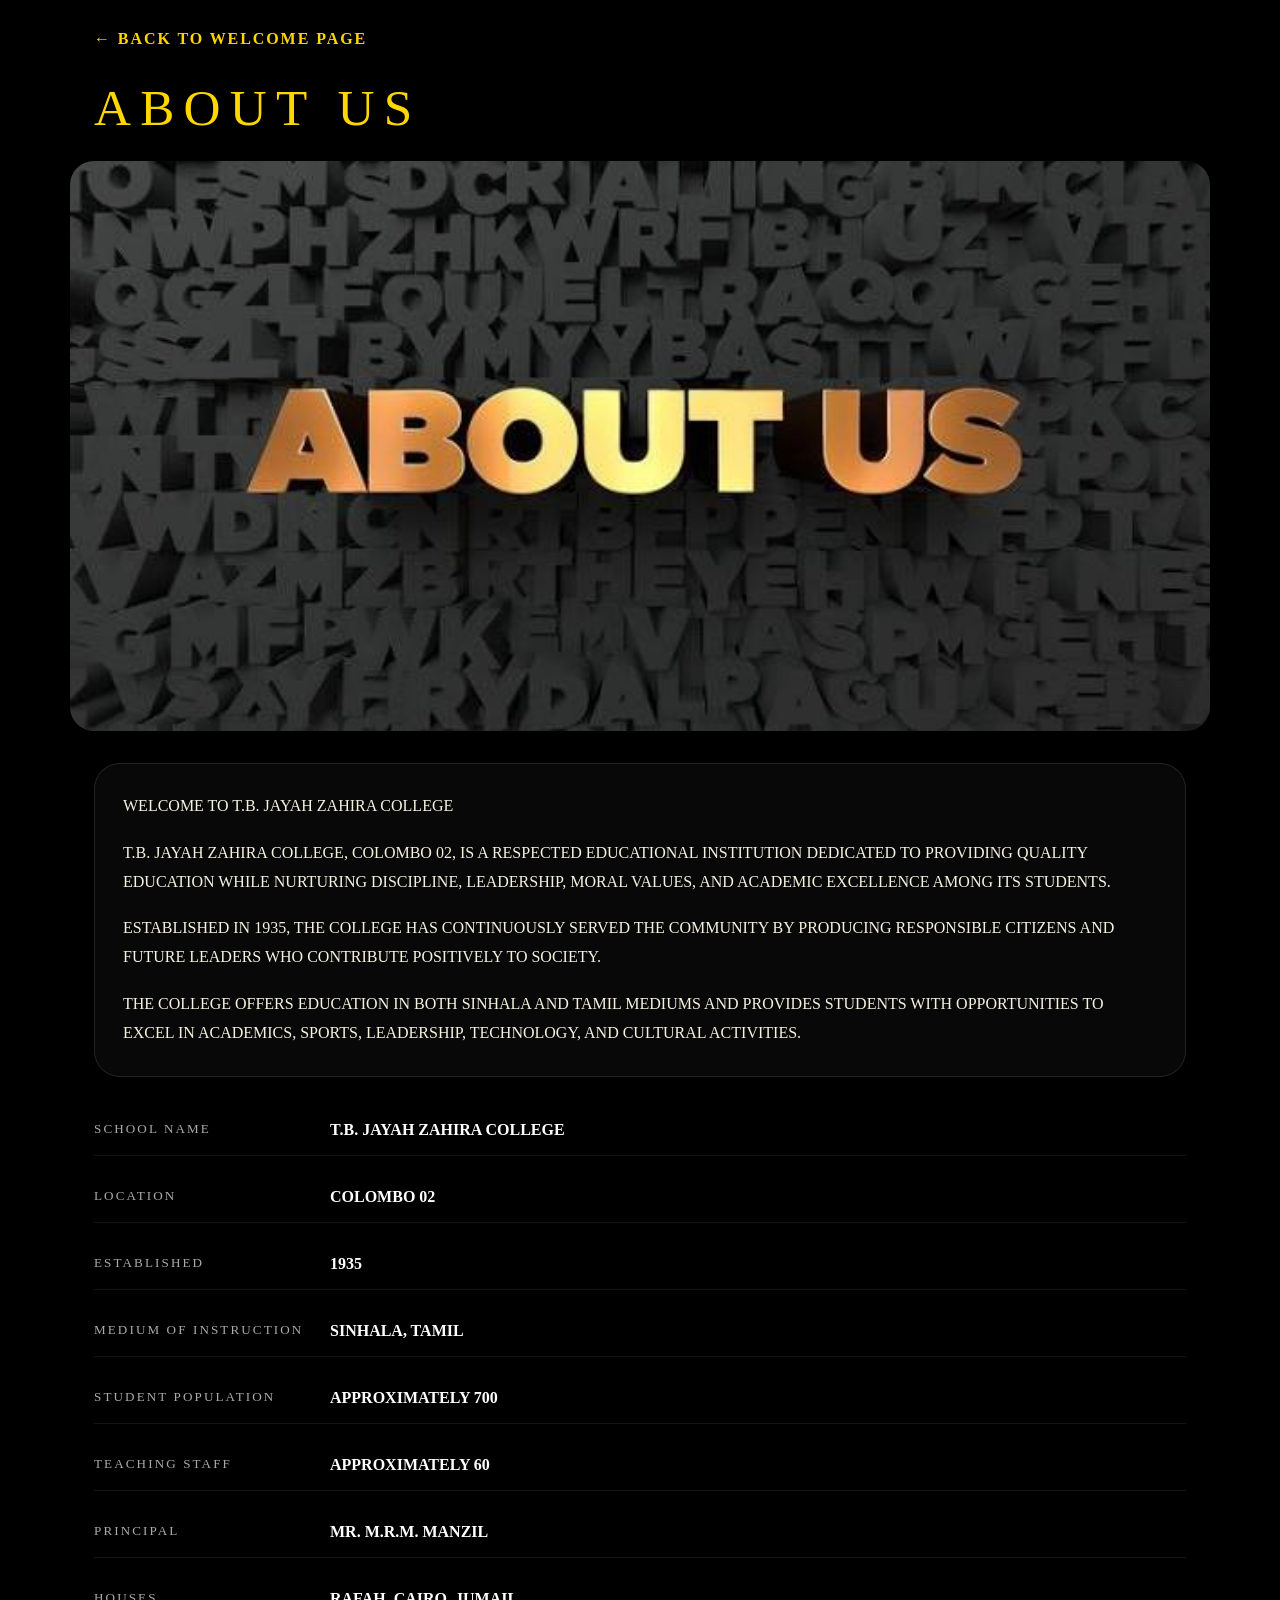
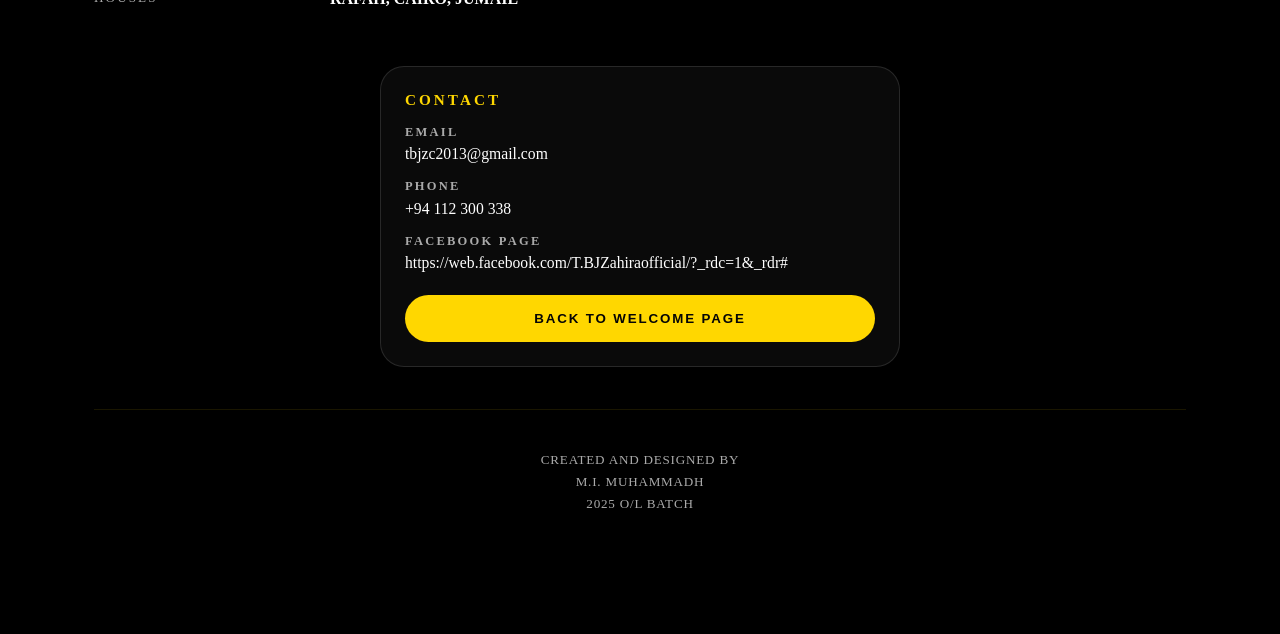
==== frontend/about.html @ 77097750 "testing" ====
﻿<!DOCTYPE html>
<html lang="en">
<head>
<meta charset="UTF-8">
<meta name="viewport" content="width=device-width, initial-scale=1.0">
<title>ABOUT US - T.B. JAYA ZAHIRA COLLEGE</title>
<style>
  :root{--bg:#000;--text:#fff;--gold:#ffd700;--muted:#aaa;}
  *{margin:0;padding:0;box-sizing:border-box}
  body{min-height:100vh;background:var(--bg);color:var(--text);font-family:Georgia, 'Times New Roman', serif;}
  .page{max-width:1140px;margin:0 auto;padding:30px 24px 80px;}
  .back-link{display:inline-block;margin-bottom:30px;color:var(--gold);text-decoration:none;font-weight:700;text-transform:uppercase;letter-spacing:0.12em;}
  .page-title{font-size:3.2rem;letter-spacing:0.18em;text-transform:uppercase;color:var(--gold);margin-bottom:24px;}
  .hero-banner{width:calc(100% + 48px);max-width:none;margin-left:-24px;margin-bottom:32px;overflow:hidden;border-radius:24px;}
  .hero-banner img{width:100%;height:auto;display:block;object-fit:cover;}
  .section{margin-bottom:28px;padding:28px;border:1px solid rgba(255,255,255,0.1);border-radius:26px;background:rgba(255,255,255,0.03);box-shadow:0 22px 55px rgba(0,0,0,0.25);}
  .section p{margin-bottom:18px;font-size:1rem;line-height:1.8;text-transform:uppercase;color:#f5f2e1;}
  .section p:last-child{margin-bottom:0;}
  .stats{display:grid;gap:16px;}
  .stat-row{display:grid;grid-template-columns:220px minmax(0,1fr);gap:16px;padding:16px 0;border-bottom:1px solid rgba(255,255,255,0.08);}
  .stat-row:last-child{border-bottom:none;}
  .stat-label{font-size:0.82rem;color:var(--muted);text-transform:uppercase;letter-spacing:0.16em;}
  .stat-value{font-size:1rem;color:#fff;font-weight:700;text-transform:uppercase;}
  .contact-square{width:min(520px,100%);margin:42px auto 0;padding:24px;border-radius:24px;border:1px solid rgba(255,255,255,0.12);background:rgba(255,255,255,0.04);box-shadow:0 20px 45px rgba(0,0,0,0.18);}
  .contact-square h4{margin:0 0 1rem;color:var(--gold);font-size:0.95rem;letter-spacing:0.2em;text-transform:uppercase;}
  .contact-row{display:grid;gap:16px;}
  .contact-row strong{display:block;color:var(--muted);font-size:0.78rem;letter-spacing:0.18em;text-transform:uppercase;margin-bottom:0.35rem;}
  .contact-row span,.contact-row a{display:block;color:#fff;font-size:0.98rem;word-break:break-word;text-decoration:none;}
  .contact-row a:hover{text-decoration:underline;}
  .back-button{width:100%;margin-top:1.4rem;padding:16px 18px;border:none;border-radius:999px;background:var(--gold);color:#050505;font-weight:900;letter-spacing:0.14em;cursor:pointer;transition:transform 0.2s ease,filter 0.2s ease;}
  .back-button:hover{transform:translateY(-2px);filter:brightness(1.05);}
  .line-divider{height:1px;background:rgba(255,255,255,0.12);margin:28px 0;}
  .details{margin-top:24px;font-size:0.92rem;color:var(--muted);text-transform:uppercase;letter-spacing:0.08em;line-height:1.7;}
  .footer{margin-top:42px;padding:40px 24px;font-size:0.82rem;color:var(--muted);letter-spacing:0.06em;line-height:1.5;text-align:center;border-top:1px solid rgba(255,215,0,0.1);text-transform:uppercase;display:flex;flex-direction:column;align-items:center;gap:0.15rem;}
  .footer-line{display:block;}
  @media(max-width:900px){.page{padding:24px 18px 70px;}.page-title{font-size:2.6rem;}.hero-banner{margin-left:-18px;width:calc(100% + 36px);}.contact-square{padding:22px;}}
  @media(max-width:620px){.page{padding:20px 14px 60px;}.hero-banner{margin-left:-14px;width:calc(100% + 28px);border-radius:18px;}.stat-row{grid-template-columns:1fr;}.contact-square{width:100%;margin:32px 0 0;}.footer{padding:30px 16px;font-size:0.75rem;}}
</style>
</head>
<body>
  <div class="page">
    <a class="back-link" href="index.html">← BACK TO WELCOME PAGE</a>
    <div class="page-title">ABOUT US</div>
    <div class="hero-banner">
      <img src="../images/ABOUT US.png" alt="ABOUT US">
    </div>
    <div class="section">
      <p>WELCOME TO T.B. JAYAH ZAHIRA COLLEGE</p>
      <p>T.B. JAYAH ZAHIRA COLLEGE, COLOMBO 02, IS A RESPECTED EDUCATIONAL INSTITUTION DEDICATED TO PROVIDING QUALITY EDUCATION WHILE NURTURING DISCIPLINE, LEADERSHIP, MORAL VALUES, AND ACADEMIC EXCELLENCE AMONG ITS STUDENTS.</p>
      <p>ESTABLISHED IN 1935, THE COLLEGE HAS CONTINUOUSLY SERVED THE COMMUNITY BY PRODUCING RESPONSIBLE CITIZENS AND FUTURE LEADERS WHO CONTRIBUTE POSITIVELY TO SOCIETY.</p>
      <p>THE COLLEGE OFFERS EDUCATION IN BOTH SINHALA AND TAMIL MEDIUMS AND PROVIDES STUDENTS WITH OPPORTUNITIES TO EXCEL IN ACADEMICS, SPORTS, LEADERSHIP, TECHNOLOGY, AND CULTURAL ACTIVITIES.</p>
    </div>
    <div class="stats">
      <div class="stat-row"><div class="stat-label">School Name</div><div class="stat-value">T.B. JAYAH ZAHIRA COLLEGE</div></div>
      <div class="stat-row"><div class="stat-label">Location</div><div class="stat-value">COLOMBO 02</div></div>
      <div class="stat-row"><div class="stat-label">Established</div><div class="stat-value">1935</div></div>
      <div class="stat-row"><div class="stat-label">Medium of Instruction</div><div class="stat-value">SINHALA, TAMIL</div></div>
      <div class="stat-row"><div class="stat-label">Student Population</div><div class="stat-value">APPROXIMATELY 700</div></div>
      <div class="stat-row"><div class="stat-label">Teaching Staff</div><div class="stat-value">APPROXIMATELY 60</div></div>
      <div class="stat-row"><div class="stat-label">Principal</div><div class="stat-value">MR. M.R.M. MANZIL</div></div>
      <div class="stat-row"><div class="stat-label">Houses</div><div class="stat-value">RAFAH, CAIRO, JUMAIL</div></div>
    </div>
    <div class="contact-square">
      <h4>CONTACT</h4>
      <div class="contact-row">
        <div>
          <strong>EMAIL</strong>
          <a href="mailto:tbjzc2013@gmail.com?subject=Contact%20from%20website&body=Hello%20T.B.%20Jaya%20Zahira%20Vidyalaya%2C%0A%0A">tbjzc2013@gmail.com</a>
        </div>
        <div>
          <strong>PHONE</strong>
          <a href="tel:+94112300338">+94 112 300 338</a>
        </div>
        <div>
          <strong>FACEBOOK PAGE</strong>
          <a href="https://web.facebook.com/T.BJZahiraofficial/?_rdc=1&_rdr#" target="_blank">https://web.facebook.com/T.BJZahiraofficial/?_rdc=1&_rdr#</a>
        </div>
      </div>
      <button class="back-button" onclick="location.href='index.html'">BACK TO WELCOME PAGE</button>
    </div>
    <div class="footer">
      <span class="footer-line">CREATED AND DESIGNED BY</span>
      <span class="footer-line">M.I. MUHAMMADH</span>
      <span class="footer-line">2025 O/L BATCH</span>
    </div>
  </div>
</body>
</html>
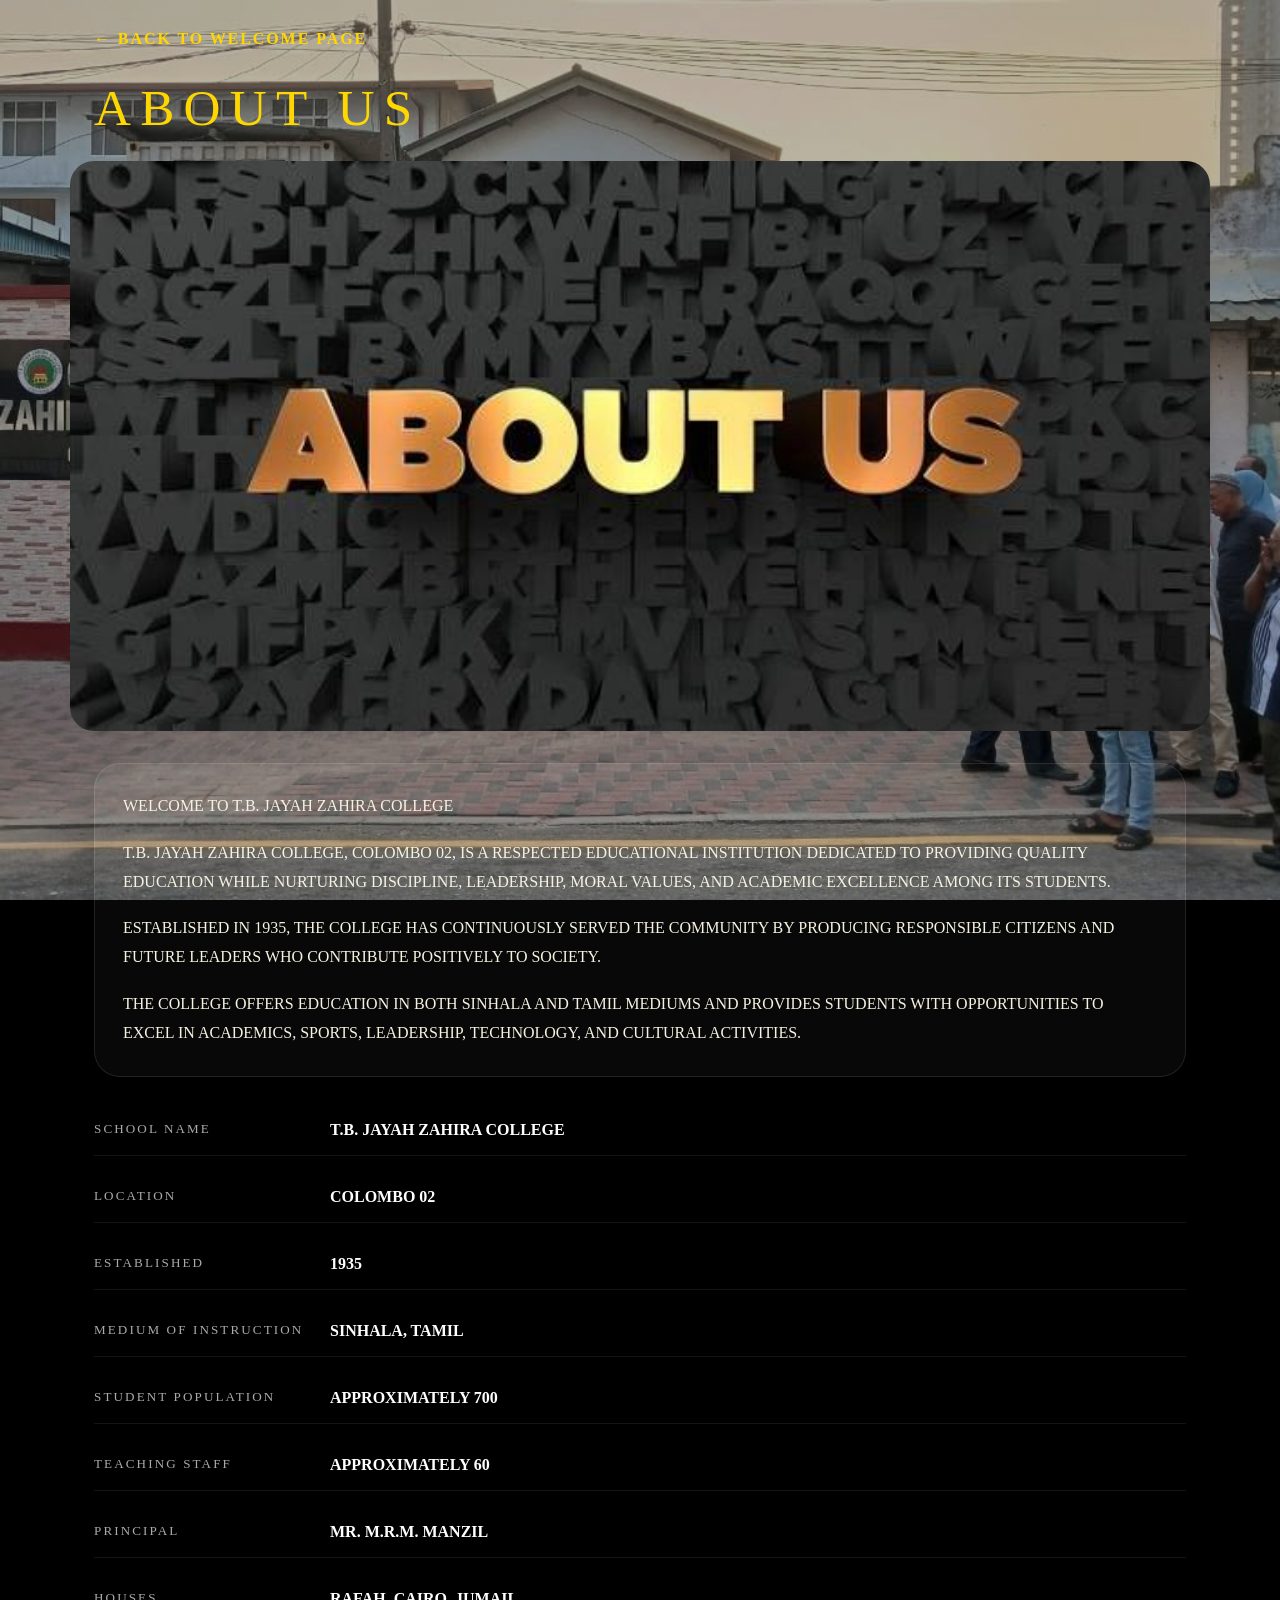
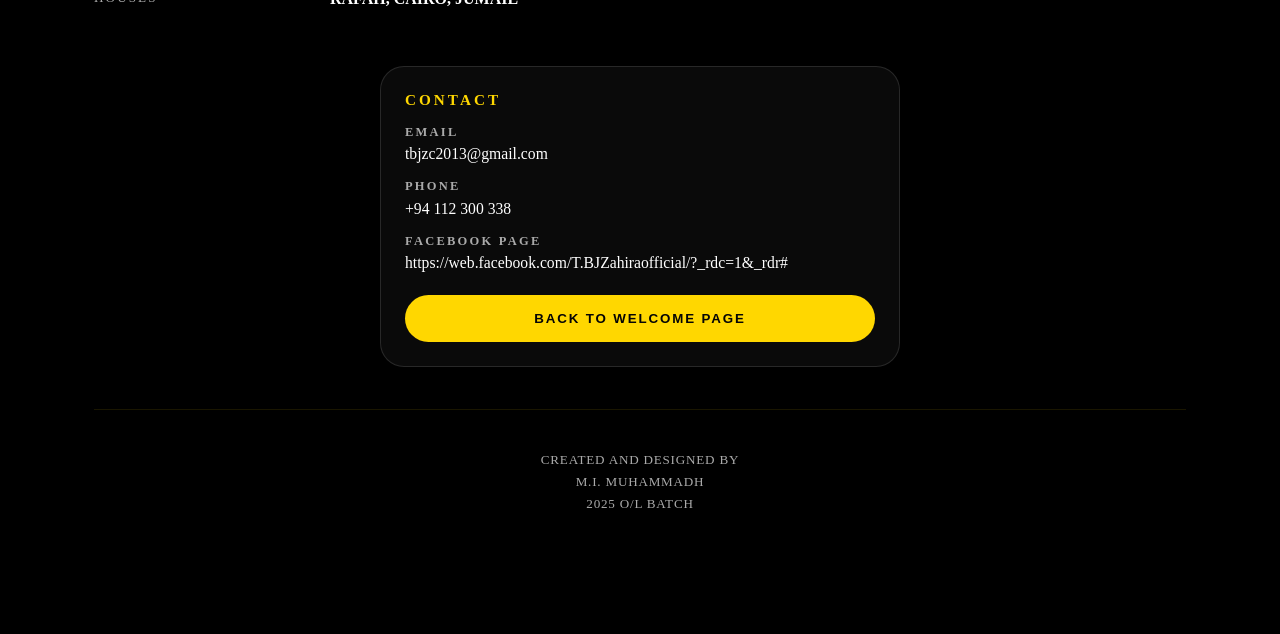
==== commit 37ac723f: "bg adding" ====
--- a/frontend/about.html
+++ b/frontend/about.html
@@ -7,7 +7,10 @@
 <style>
   :root{--bg:#000;--text:#fff;--gold:#ffd700;--muted:#aaa;}
   *{margin:0;padding:0;box-sizing:border-box}
-  body{min-height:100vh;background:var(--bg);color:var(--text);font-family:Georgia, 'Times New Roman', serif;}
+  body{min-height:100vh;background:var(--bg);color:var(--text);font-family:Georgia, 'Times New Roman', serif;
+    background-image: linear-gradient(rgba(0,0,0,0.28), rgba(0,0,0,0.28)), url('../images/gate.jpg');
+    background-size: cover; background-position: center; background-repeat: no-repeat; background-attachment: fixed;
+  }
   .page{max-width:1140px;margin:0 auto;padding:30px 24px 80px;}
   .back-link{display:inline-block;margin-bottom:30px;color:var(--gold);text-decoration:none;font-weight:700;text-transform:uppercase;letter-spacing:0.12em;}
   .page-title{font-size:3.2rem;letter-spacing:0.18em;text-transform:uppercase;color:var(--gold);margin-bottom:24px;}
